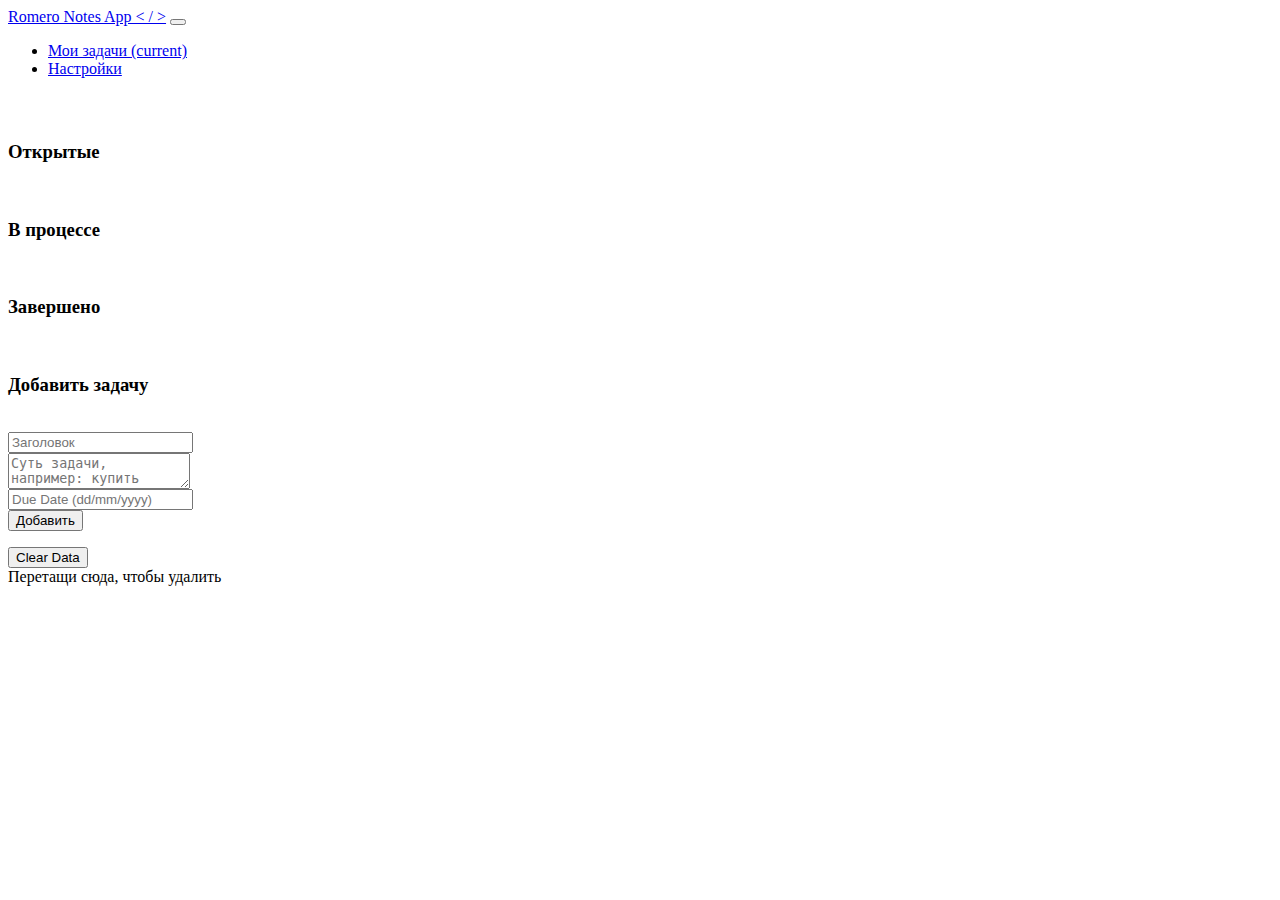
==== index.html @ a1b00b26 "Merge pull request #1 from donil2003donil/donil2003donil" ====
<html>
<head>
    <title>Ange11lP2rime to-do List</title>

    <link rel="stylesheet" href="lib/Bootstrap/bootstrap.min.css" />
    <link rel="stylesheet" href="lib/jQuery/jquery.ui.min.css" />
    <link rel="stylesheet" href="assets/todo.css" />
</head>

<body class="well">
    <nav class="navbar navbar-expand-lg navbar-dark bg-primary">
        <div class="container">
            <a class="navbar-brand" href="#">Romero Notes App < / ></a>
            <button class="navbar-toggler" type="button" data-toggle="collapse" data-target="#navbarColor02" aria-controls="navbarColor02" aria-expanded="false" aria-label="Toggle navigation">
                <span class="navbar-toggler-icon"></span>
            </button>

            <div class="collapse navbar-collapse" id="navbarColor02">
                <ul class="navbar-nav mr-auto">
                    <li class="nav-item active">
                        <a class="nav-link" href="#">Мои задачи <span class="sr-only">(current)</span></a>
                    </li>
                    <li class="nav-item">
                        <a class="nav-link" href="#">Настройки</a>
                    </li>
                </ul>
            </div>
        </div>
    </nav>

    <div class="container" style="margin-top: 5%;">
        <div class="row">
            <!--<div id="header"> To Do List </div>-->

            <div class="col task-list task-container" id="pending">
                <h3>Открытые</h3><br>
            </div>

            <div class="col task-list task-container" id="inProgress">
                <h3>В процессе</h3><br>
            </div>

            <div class="col task-list task-container" id="completed">
                <h3>Завершено</h3><br>
            </div>

            <div class="col task-list">
                <h3>Добавить задачу</h3><br>
                
                <form id="todo-form">
                    
                    <div class="form-group">
                        <!--<label class="col-form-label" for="task-title">Заголовок задачи</label>-->
                        <!--<input type="text" id="task-title" placeholder="Title" />-->
                        <input type="text" class="form-control" placeholder="Заголовок" id="task-title">
                    </div>
                    
                    <div class="form-group">
                        <!--<label class="col-form-label" for="task-description">Суть задачи</label>-->
                        <textarea id="task-description" class="form-control" placeholder="Суть задачи, например: купить молока"></textarea>
                    </div>
                    
                    <div class="form-group">
                        <input type="text" id="datepicker" placeholder="Due Date (dd/mm/yyyy)" />
                    </div>
                    <!--<input type="button" class="btn btn-primary" value="Add Task" onclick="todo.add();" />-->
                    
                    <div class="form-group">
                        <button type="button" class="btn btn-primary" value="Add Task" onclick="todo.add();">Добавить</button>

                    </div>

                </form>
                    <input type="button" class="btn btn-primary" value="Clear Data" onclick="todo.clear();" />
                

                <div id="delete-div">
                    Перетащи сюда, чтобы удалить
                </div>
            </div>
        </div>
    </div>

    <div style="clear:both;"></div>
    <script type="text/javascript" src="lib/jQuery/jquery.min.js"></script>
    <script type="text/javascript" src="lib/Bootstrap/bootstrap.min.js"></script>
    <script type="text/javascript" src="lib/jQuery/jquery.ui.min.js"></script>
    <script type="text/javascript" src="assets/todo.js"></script>

    <script type="text/javascript">
        $( "#datepicker" ).datepicker();
        $( "#datepicker" ).datepicker("option", "dateFormat", "dd/mm/yy");

        $(".task-container").droppable();
        $(".todo-task").draggable({ revert: "valid", revertDuration:200 });
        todo.init();
    </script>


</body>
</html>
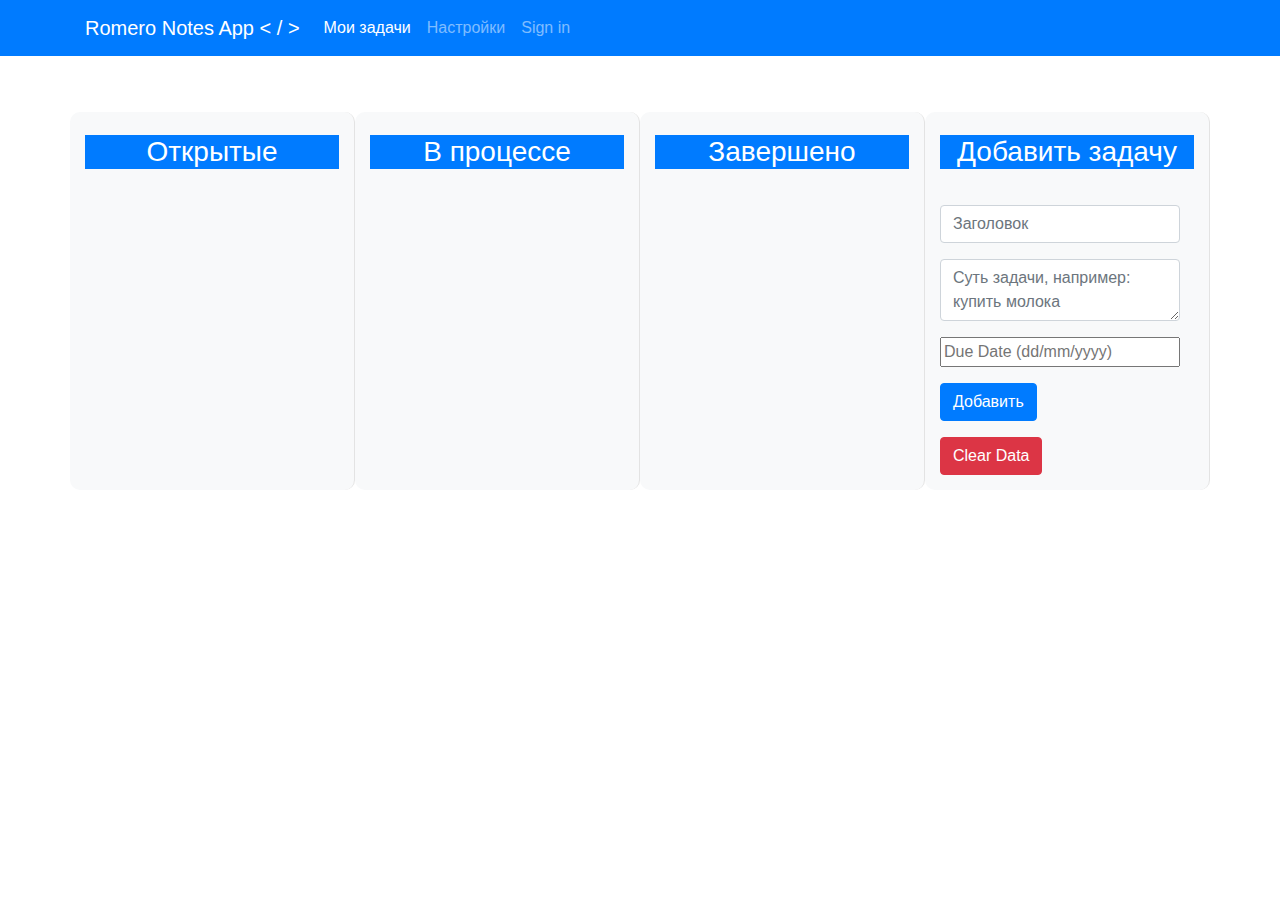
==== commit 7605d02c: "modified:   assets/todo.css 	1)Dobavil v css task-list border na 34 line i ybral margin na  	37 line" ====
--- a/index.html
+++ b/index.html
@@ -1,6 +1,11 @@
 <html>
 <head>
-    <title>Ange11lP2rime to-do List</title>
+
+    <!-- Required meta tags -->
+    <meta charset="utf-8">
+    <meta name="viewport" content="width=device-width, initial-scale=1, shrink-to-fit=no">
+
+    <title>I am Groot and to-do List</title>
 
     <link rel="stylesheet" href="lib/Bootstrap/bootstrap.min.css" />
     <link rel="stylesheet" href="lib/jQuery/jquery.ui.min.css" />
@@ -18,34 +23,42 @@
             <div class="collapse navbar-collapse" id="navbarColor02">
                 <ul class="navbar-nav mr-auto">
                     <li class="nav-item active">
-                        <a class="nav-link" href="#">Мои задачи <span class="sr-only">(current)</span></a>
+                        <a class="nav-link" href="#">Мои задачи 
+                            <span class="sr-only">(current)</span>
+                        </a>
                     </li>
                     <li class="nav-item">
                         <a class="nav-link" href="#">Настройки</a>
+                    </li>
+                    <li class="nav-item">
+                        <a class="nav-link" href="#">Sign in</a>
                     </li>
                 </ul>
             </div>
         </div>
     </nav>
 
-    <div class="container" style="margin-top: 5%;">
+ <!-- mt-5 : margin-top 5 bootstrap 4 margin -->
+    
+    <div class="container mt-5">
         <div class="row">
             <!--<div id="header"> To Do List </div>-->
 
-            <div class="col task-list task-container" id="pending">
-                <h3>Открытые</h3><br>
+            <div class="col-xl-3 col-md-6 col-sm-12 mt-2 task-list bg-light task-container" id="pending">
+                <h3 class="card-title bg-primary mt-2">Открытые</h3><br>
             </div>
 
-            <div class="col task-list task-container" id="inProgress">
-                <h3>В процессе</h3><br>
+            <div class="col-xl-3 col-md-6 col-sm-12 mt-2 task-list bg-light task-container" id="inProgress">
+                <h3 class="card-title bg-primary mt-2" >В процессе</h3><br>
             </div>
 
-            <div class="col task-list task-container" id="completed">
-                <h3>Завершено</h3><br>
+            <div class="col-xl-3 col-md-6 col-sm-12 mt-2 task-list bg-light task-container" id="completed">
+                <h3 class="card-title bg-primary mt-2">Завершено</h3><br>
             </div>
 
-            <div class="col task-list">
-                <h3>Добавить задачу</h3><br>
+       
+            <div class="col-xl-3 col-md-6 col-sm-12 mt-2 task-list bg-light">
+                <h3 class="card-title bg-primary mt-2">Добавить задачу</h3><br>
                 
                 <form id="todo-form">
                     
@@ -71,8 +84,11 @@
                     </div>
 
                 </form>
-                    <input type="button" class="btn btn-primary" value="Clear Data" onclick="todo.clear();" />
-                
+                    <!-- <input type="button" class="btn btn-primary" value="Clear Data" onclick="todo.clear();" />
+                 -->
+                 <button type="button" class="btn btn-danger " value="Clear Data" onclick="todo.clear();">
+                     Clear Data
+                 </button>
 
                 <div id="delete-div">
                     Перетащи сюда, чтобы удалить
@@ -96,6 +112,5 @@
         todo.init();
     </script>
 
-
 </body>
 </html>--- a/assets/todo.css
+++ b/assets/todo.css
@@ -0,0 +1,98 @@
+/* nanoscrollbar */
+.nano .pane   { background: #888; }
+.nano .slider { background: #111; }
+
+body {
+    /*background-color: #374a5d !important;*/
+    border: 0 !important;
+}
+
+#container{
+    margin: 0 auto;
+    width: 1060px;
+    min-height: 100%;
+    background-color: transparent;
+    border: 0;
+}
+
+#header{
+    font-size: 30px;
+    text-align: center;
+    margin-bottom: 15px;
+    color: #fff;
+}
+
+.task-list{
+    padding-top: 15px;
+    /*width: 250px;
+    float: left;
+    margin: 0 5px;*/
+    background-color: #e3e3e3;
+    /*min-height: 240px;*/
+    border-radius: 10px;
+    padding-bottom: 15px;
+    border-right: 1px solid #e3e3e3;
+}
+.task-list:not(:last-child) {
+   /* margin-right: 10px;*/
+}
+
+.task-list input, .task-list textarea{
+    width: 240px;
+    /*margin: 1px 5px;*/
+}
+
+.task-list input{
+    /*height: 30px;*/
+}
+
+.todo-task{
+    z-index: 99999 !important;
+    border-radius: 5px;
+    background-color: #fff;
+    width: 230px;
+    margin: 5px;
+    padding: 5px;
+}
+
+.draggable {
+    box-shadow: 0px 0px 20px -4px rgba(0,0,0,0.75);
+    -ms-transform: rotate(3deg); /* IE 9 */
+    -webkit-transform: rotate(3deg); /* Safari 3-8 */
+    transform: rotate(3deg);
+}
+
+.task-list input[type="button"]{
+    width: 100px;
+    margin: 5px;
+
+}
+
+.todo-task > .task-header{
+    font-weight: bold;
+}
+
+.todo-task > .task-date{
+    font-size: small;
+    font-style: italic;
+}
+
+.todo-task > .task-description{
+    font-size: smaller;
+}
+
+h3{
+    text-align: center;
+    color: #fff;
+    
+}
+
+#delete-div{
+    display: none;
+    background-color: #fff;
+    border: 3px dotted #000;
+    margin: 10px;
+    height: 75px;
+    line-height: 75px;
+    text-align: center;
+}